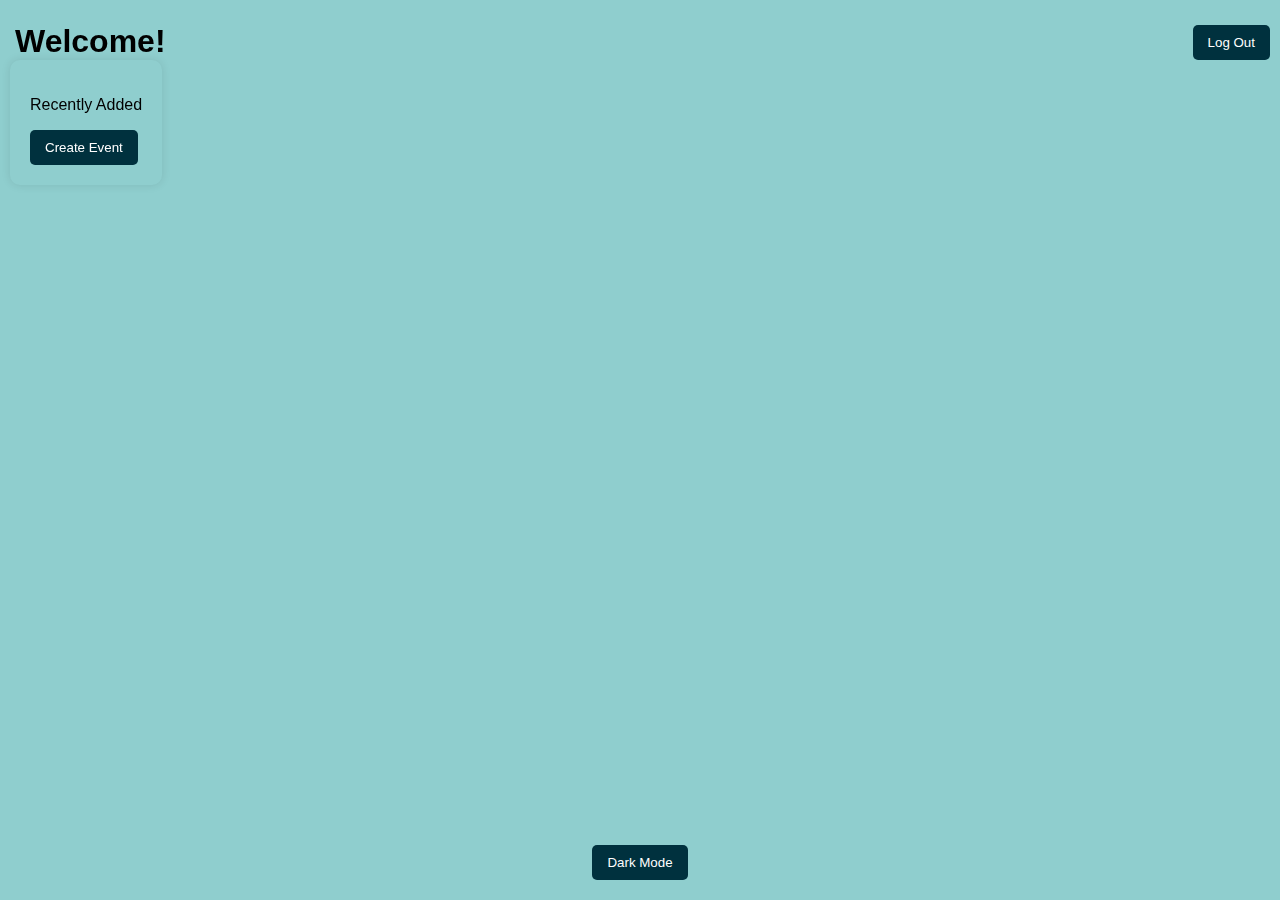
==== public/calender.html @ c2a6c3eb "event creation" ====
<!DOCTYPE html>
<html lang="en">
<head>
  <meta charset="UTF-8">
  <meta name="viewport" content="width=device-width, initial-scale=1.0">
  <title>Event Calender</title>
  <link rel="stylesheet" href="styles.css">
</head>
<body>
 <h1 id="calender">Welcome!</h1>
  <div id="content">
    <p>Recently Added</p>
    <!-- <div id="messageContainer"></div> -->
    <ul id="eventList"></ul>

    <button id="createEvent">Create Event</button>

  </div>
  
  <button id="darkModeToggle">Dark Mode</button>
  <button id="logOut">Log Out</button>
  <script src="app.js"></script>
</body>
</html>
---- public/styles.css ----
body {
  font-family: Arial, sans-serif;
  /* text-align: center; */
  display: flex;
  flex-direction: column;
  align-items: center;
  justify-content: center;
  height: 100vh;
  margin: 0;
  transition: background-color 0.3s, color 0.3s;
  background-color: rgb(143, 206, 206);
}

#calender {
  position: fixed;
  top: 2px;
  left: 15px;
}

form {
  max-width: 400px;
  width: 100%;
  padding: 20px;
  border: 1px solid #ccc;
  border-radius: 5px;
  box-shadow: 0 0 10px rgba(0, 0, 0, 0.1);
  background-color: #fff;
  margin-top: 20px
}

label {
  display: block;
  margin-bottom: 5px;
}

input,
select {
  width: 100%;
  padding: 8px;
  margin-bottom: 10px;
  box-sizing: border-box;
}

button {
  background-color: #00313e;
  color: white;
  padding: 10px 15px;
  border: none;
  border-radius: 5px;
  cursor: pointer;
}

/* #messageContainer {
  margin-top: 20px;
} */

#content {
  padding: 20px;
  box-shadow: 0 0 10px rgba(0, 0, 0, 0.1);
  border-radius: 10px;
  position: fixed;
  left: 10px;
  top: 60px;
}

#eventList {
  list-style-type: none;
  padding: 0;
  margin: 0;
}

.eventItem {
  padding: 10px;
  border: 1px solid #ccc;
  border-radius: 5px;
  background-color: #f9f9f9;
  margin-bottom: 10px;
}

.eventDetail {
  margin-bottom: 5px;
}

#darkModeToggle {
  position: fixed;
  bottom: 20px;
  
}

#logOut {
  position: fixed;
  top: 25px;
  right: 10px;
}

.dark-mode {
    background-color:darkslategrey;
    /* color: #fff; */
}
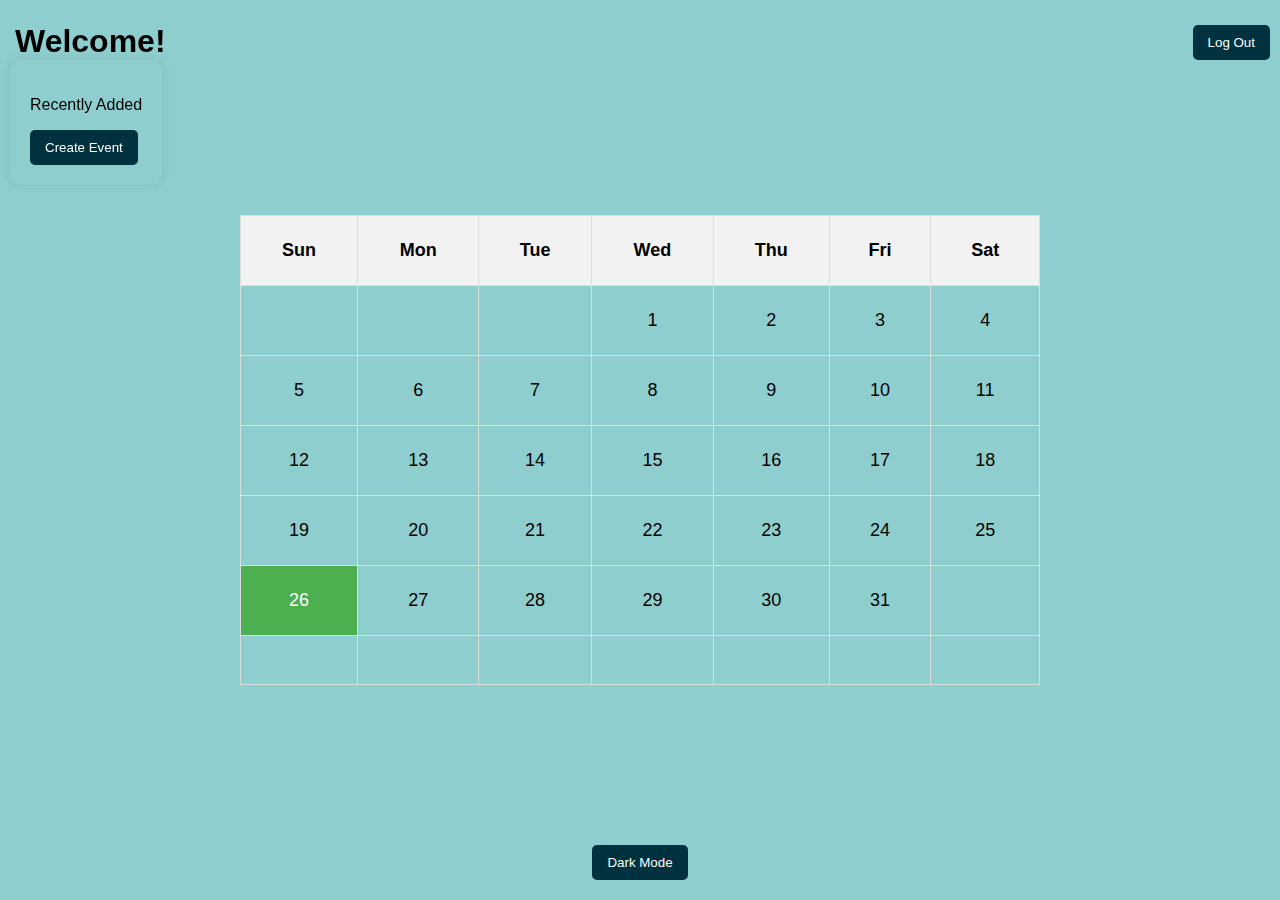
==== commit 17bd28f6: "simple calender ui" ====
--- a/public/calender.html
+++ b/public/calender.html
@@ -14,7 +14,23 @@
     <ul id="eventList"></ul>
 
     <button id="createEvent">Create Event</button>
-
+  </div>
+  <div>
+      <table>
+          <thead>
+              <tr>
+                  <th>Sun</th>
+                  <th>Mon</th>
+                  <th>Tue</th>
+                  <th>Wed</th>
+                  <th>Thu</th>
+                  <th>Fri</th>
+                  <th>Sat</th>
+              </tr>
+          </thead>
+          <tbody id="calendar-body"></tbody>
+        
+      </table>
   </div>
   
   <button id="darkModeToggle">Dark Mode</button>
--- a/public/styles.css
+++ b/public/styles.css
@@ -97,3 +97,28 @@
     background-color:darkslategrey;
     /* color: #fff; */
 }
+
+table {
+  border-collapse: collapse;
+  width: 800px;
+  text-align: center;
+}
+
+th, td {
+  border: 1px solid #ddd;
+  padding: 24px;
+  font-size: 18px;
+}
+
+th {
+  background-color: #f2f2f2;
+}
+
+td:hover {
+  background-color: #f5f5f5;
+}
+
+.current-day {
+  background-color: #4CAF50;
+  color: #fff;
+}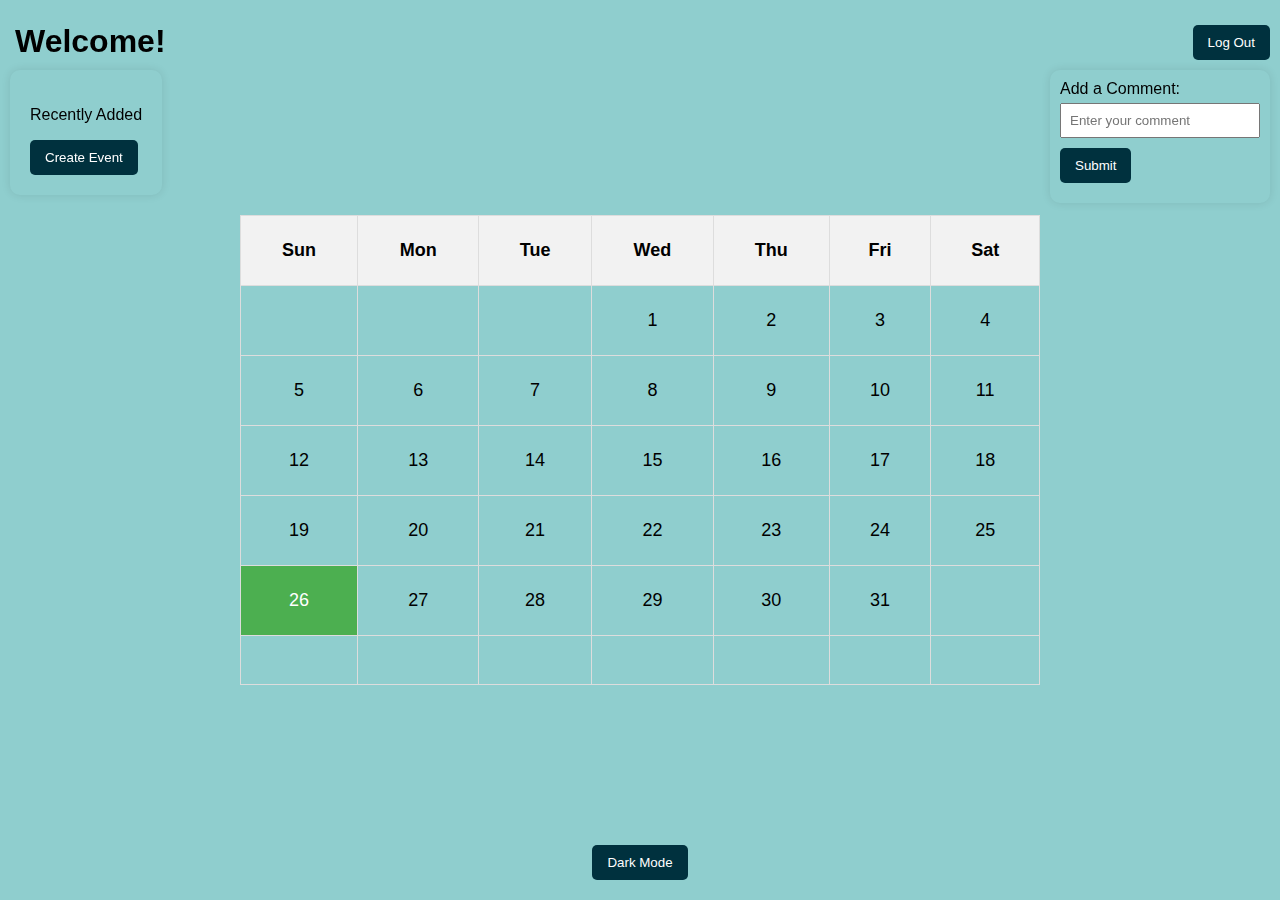
==== commit 00df74f6: "fixed up the calender events and added notes port." ====
--- a/public/calender.html
+++ b/public/calender.html
@@ -32,6 +32,14 @@
         
       </table>
   </div>
+  <div id="commentContent">
+    <label for="commentInput">Add a Comment:</label>
+    <input type="text" id="commentInput" placeholder="Enter your comment">
+    <button onclick="addComment()">Submit</button>
+    <div id="commentList"></div>
+  </div>
+  
+  
   
   <button id="darkModeToggle">Dark Mode</button>
   <button id="logOut">Log Out</button>
--- a/public/styles.css
+++ b/public/styles.css
@@ -60,8 +60,43 @@
   border-radius: 10px;
   position: fixed;
   left: 10px;
-  top: 60px;
+  top: 70px;
 }
+
+#commentContent {
+  padding: 10px; 
+  box-shadow: 0 0 10px rgba(0, 0, 0, 0.1);
+  border-radius: 10px;
+  position: fixed;
+  right: 10px;
+  top: 70px;
+  width: 200px;
+}
+
+#commentInput {
+  width: 100%;
+  box-sizing: border-box;
+  margin-bottom: 10px;
+}
+
+#commentButton {
+  width: 100%;
+  padding: 8px;
+  box-sizing: border-box;
+}
+
+#commentList {
+  margin-top: 10px;
+}
+
+.commentItem {
+  margin-bottom: 5px;
+  background-color: white;
+  padding: 10px; 
+  border-radius: 5px; 
+  box-shadow: 0 0 5px rgba(0, 0, 0, 0.1); 
+}
+
 
 #eventList {
   list-style-type: none;
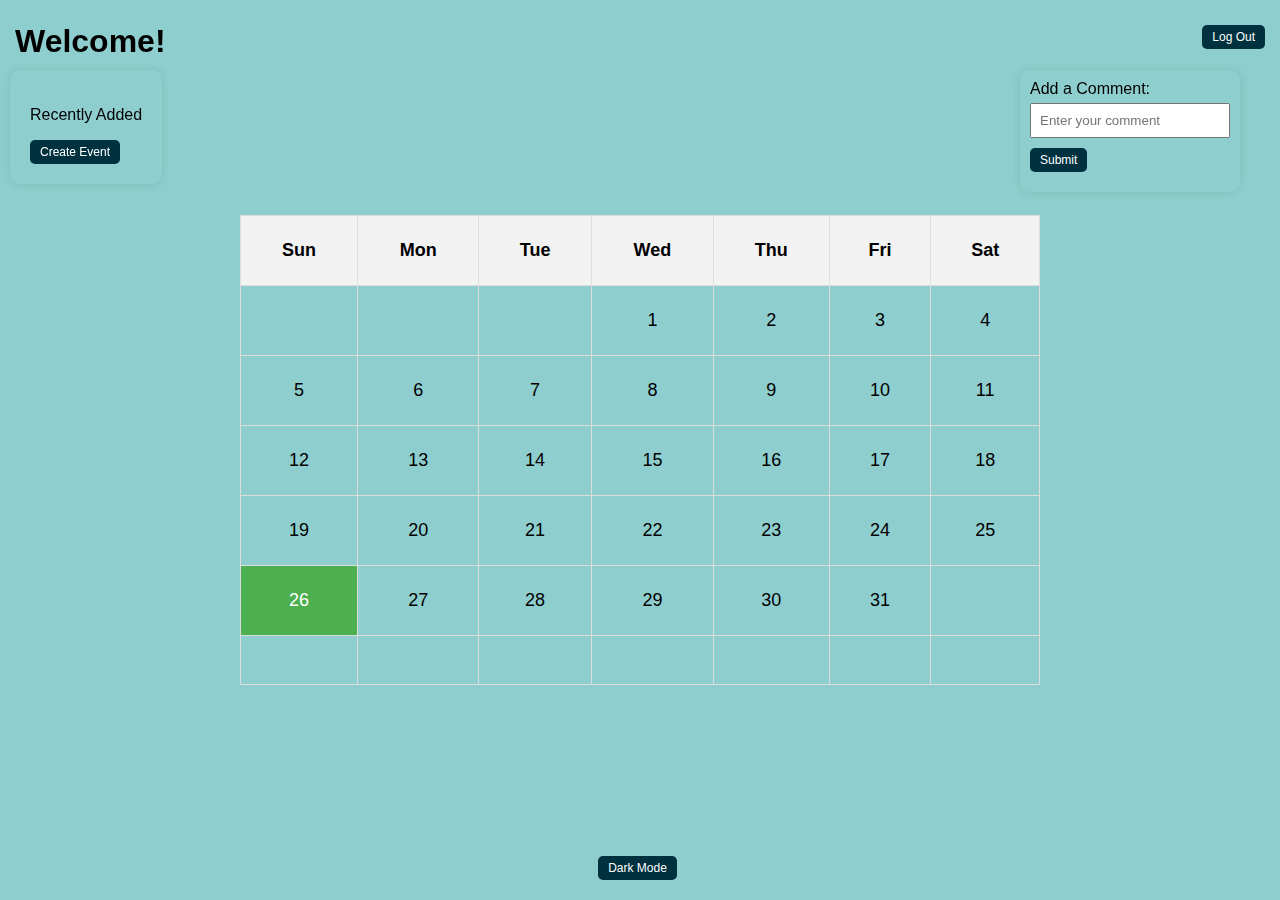
==== commit 357b8f10: "edit and delete functions for notes" ====
--- a/public/calender.html
+++ b/public/calender.html
@@ -4,7 +4,11 @@
   <meta charset="UTF-8">
   <meta name="viewport" content="width=device-width, initial-scale=1.0">
   <title>Event Calender</title>
+
+  <link rel="stylesheet" href="https://cdnjs.cloudflare.com/ajax/libs/font-awesome/5.15.4/css/all.min.css">
+
   <link rel="stylesheet" href="styles.css">
+
 </head>
 <body>
  <h1 id="calender">Welcome!</h1>
@@ -15,6 +19,14 @@
 
     <button id="createEvent">Create Event</button>
   </div>
+
+  <div id="commentContent">
+    <label for="commentInput">Add a Comment:</label>
+    <input type="text" id="commentInput" placeholder="Enter your comment">
+    <button onclick="addComment()">Submit</button>
+    <div id="commentList"></div>
+  </div>
+  
   <div>
       <table>
           <thead>
@@ -32,12 +44,7 @@
         
       </table>
   </div>
-  <div id="commentContent">
-    <label for="commentInput">Add a Comment:</label>
-    <input type="text" id="commentInput" placeholder="Enter your comment">
-    <button onclick="addComment()">Submit</button>
-    <div id="commentList"></div>
-  </div>
+  
   
   
   
--- a/public/styles.css
+++ b/public/styles.css
@@ -28,6 +28,10 @@
   margin-top: 20px
 }
 
+a {
+  color: black;
+}
+
 label {
   display: block;
   margin-bottom: 5px;
@@ -50,6 +54,12 @@
   cursor: pointer;
 }
 
+button {
+  font-size: 12px;
+  padding: 5px 10px;
+  margin-right: 5px;
+}
+
 /* #messageContainer {
   margin-top: 20px;
 } */
@@ -68,7 +78,7 @@
   box-shadow: 0 0 10px rgba(0, 0, 0, 0.1);
   border-radius: 10px;
   position: fixed;
-  right: 10px;
+  right: 40px;
   top: 70px;
   width: 200px;
 }
@@ -90,11 +100,50 @@
 }
 
 .commentItem {
-  margin-bottom: 5px;
+  margin-bottom: 10px;
   background-color: white;
   padding: 10px; 
   border-radius: 5px; 
   box-shadow: 0 0 5px rgba(0, 0, 0, 0.1); 
+  display: flex;
+  align-items: center;
+  justify-content: space-between; 
+}
+
+.commentItem button {
+  font-size: 12px;
+  padding: 8px;
+  margin-left: 8px; 
+  border: none;
+  cursor: pointer;
+  outline: none;
+}
+
+.commentItem button:first-child {
+  margin-left: 0; 
+}
+
+.editBtn {
+  background-color: #007bff;
+  color: white;
+}
+
+.deleteBtn {
+  background-color: #dc3545;
+  color: white;
+}
+
+/* Hover effects */
+.commentItem button:hover {
+  opacity: 0.8;
+}
+
+.commentItem .editBtn:hover {
+  background-color: #0056b3;
+}
+
+.commentItem .deleteBtn:hover {
+  background-color: #c82333;
 }
 
 
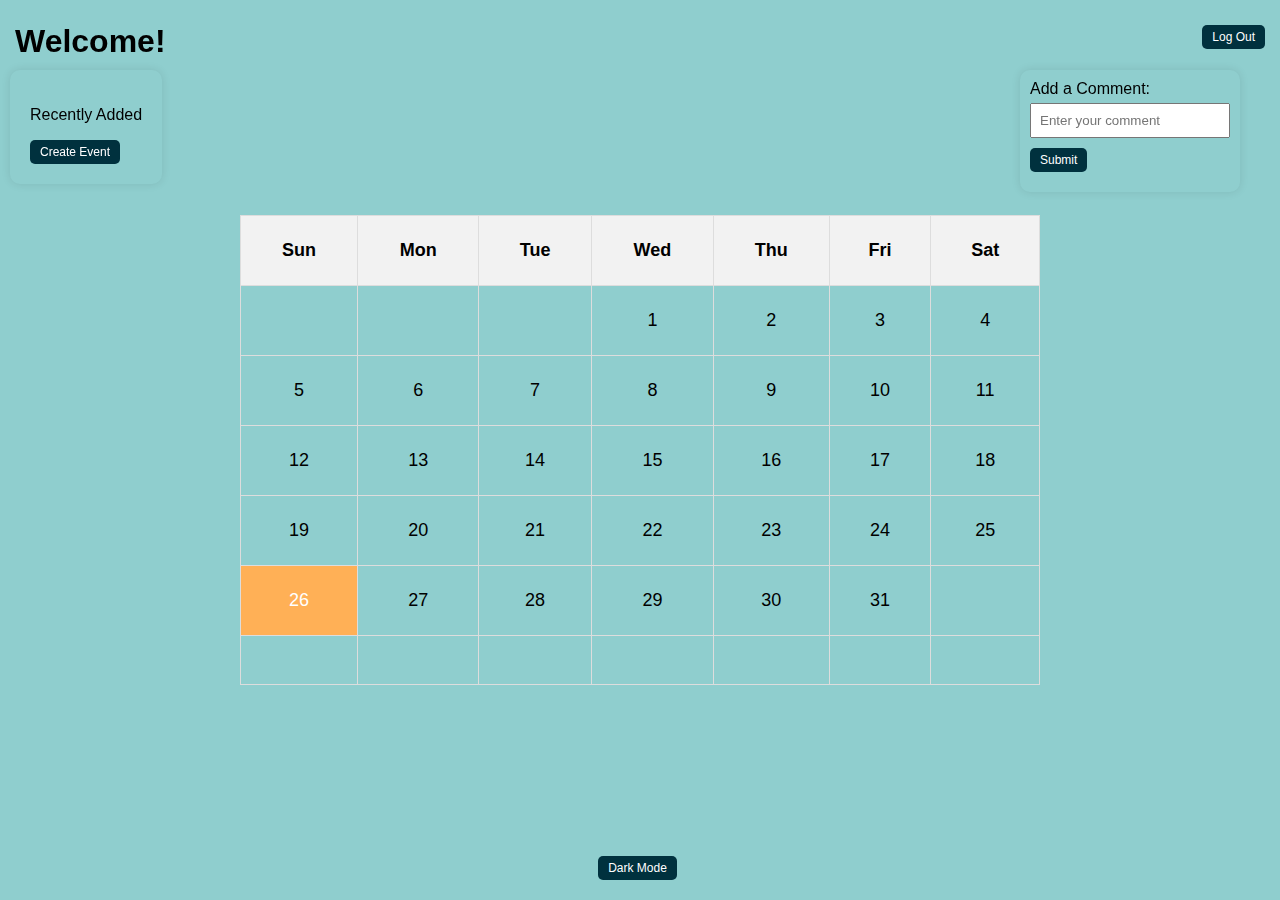
==== commit fe4860cc: "fixed category" ====
--- a/public/calender.html
+++ b/public/calender.html
@@ -14,11 +14,13 @@
  <h1 id="calender">Welcome!</h1>
   <div id="content">
     <p>Recently Added</p>
-    <!-- <div id="messageContainer"></div> -->
+    <div id="messageContainer"></div>
     <ul id="eventList"></ul>
 
     <button id="createEvent">Create Event</button>
   </div>
+
+  
 
   <div id="commentContent">
     <label for="commentInput">Add a Comment:</label>
@@ -26,7 +28,7 @@
     <button onclick="addComment()">Submit</button>
     <div id="commentList"></div>
   </div>
-  
+
   <div>
       <table>
           <thead>
--- a/public/styles.css
+++ b/public/styles.css
@@ -203,6 +203,6 @@
 }
 
 .current-day {
-  background-color: #4CAF50;
+  background-color: rgb(255, 176, 86);
   color: #fff;
 }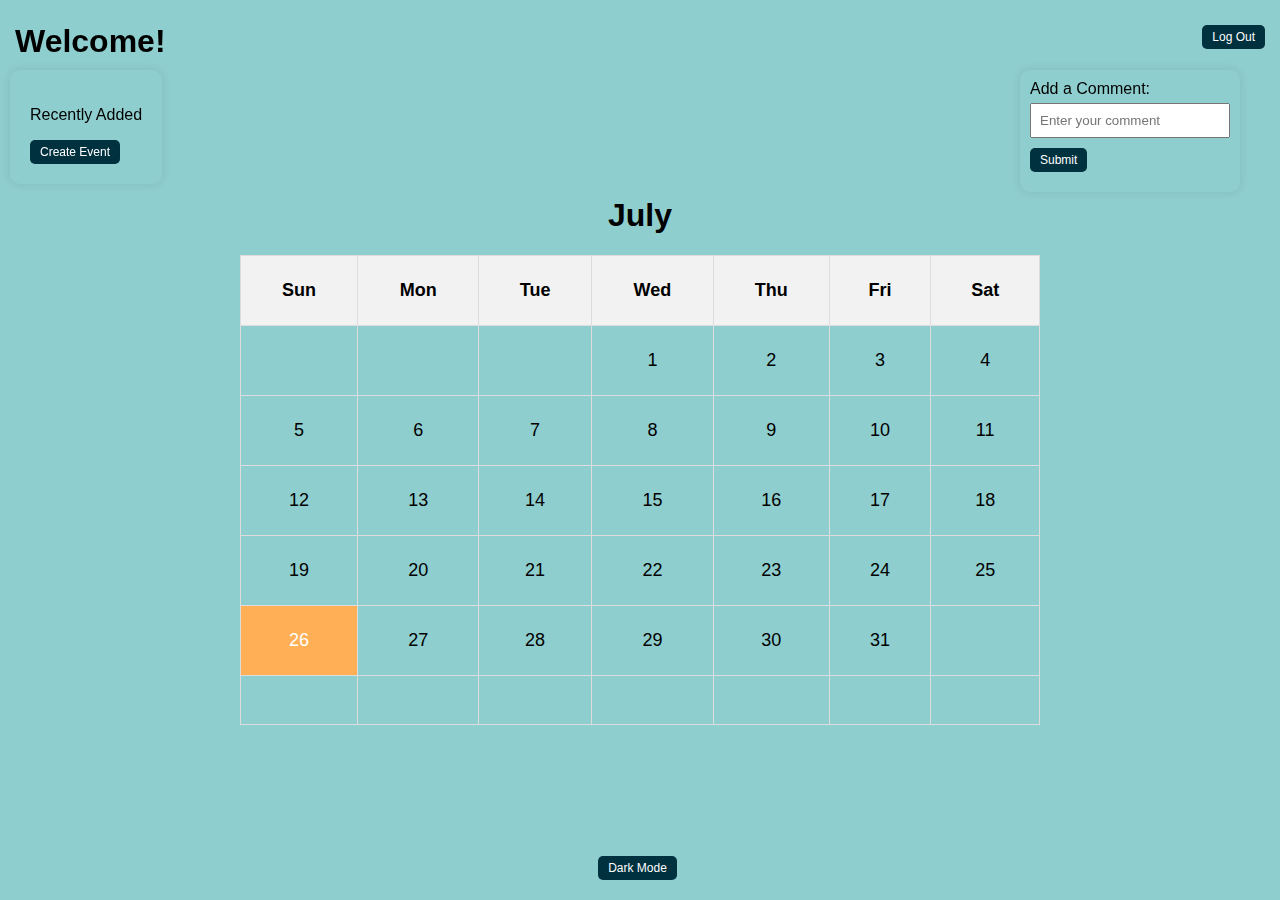
==== commit 683305cd: "added endpoints, and current month displayed" ====
--- a/public/calender.html
+++ b/public/calender.html
@@ -30,6 +30,10 @@
   </div>
 
   <div>
+    <h1 id="currentMonth"></h1>
+  </div>
+
+  <div>
       <table>
           <thead>
               <tr>
